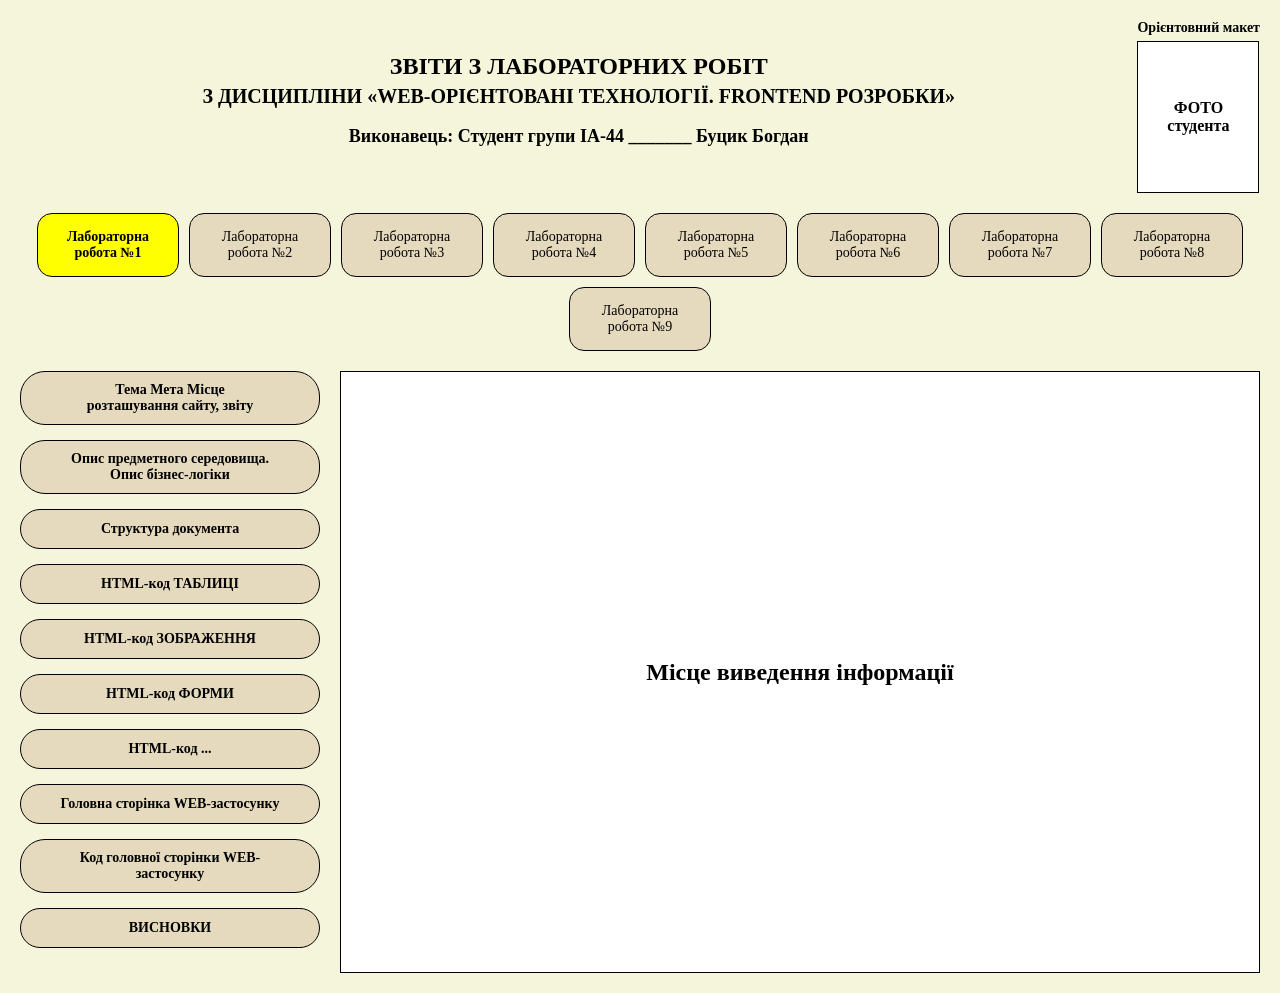
==== index.html @ e1a3a147 "Додано шаблон та стилі" ====
<!DOCTYPE html>
<html lang="uk">
<head>
    <meta charset="UTF-8">
    <meta name="viewport" content="width=device-width, initial-scale=1.0">
    <title>Звіти з лабораторних робіт</title>
    <link rel="stylesheet" href="style.css">
</head>
<body>
    <header>
        <div class="header-text">
            <h1>ЗВІТИ З ЛАБОРАТОРНИХ РОБІТ</h1>
            <h2>З ДИСЦИПЛІНИ «WEB-ОРІЄНТОВАНІ ТЕХНОЛОГІЇ. FRONTEND РОЗРОБКИ»</h2>
            <p>Виконавець: Студент групи ІА-44 _______ Буцик Богдан</p>
        </div>
        <div>
            <div class="mockup-label">Орієнтовний макет</div>
            <div class="student-photo">ФОТО<br>студента</div>
        </div>
    </header>

    <nav class="top-nav">
        <a href="#" class="active">Лабораторна<br>робота №1</a>
        <a href="#">Лабораторна<br>робота №2</a>
        <a href="#">Лабораторна<br>робота №3</a>
        <a href="#">Лабораторна<br>робота №4</a>
        <a href="#">Лабораторна<br>робота №5</a>
        <a href="#">Лабораторна<br>робота №6</a>
        <a href="#">Лабораторна<br>робота №7</a>
        <a href="#">Лабораторна<br>робота №8</a>
        <a href="#">Лабораторна<br>робота №9</a>
    </nav>

    <div class="main-layout">
        <aside class="left-nav">
            <a href="#">Тема Мета Місце<br>розташування сайту, звіту</a>
            <a href="#">Опис предметного середовища.<br>Опис бізнес-логіки</a>
            <a href="#">Структура документа</a>
            <a href="#" class="sub-item">HTML-код ТАБЛИЦІ</a>
            <a href="#" class="sub-item">HTML-код ЗОБРАЖЕННЯ</a>
            <a href="#" class="sub-item">HTML-код ФОРМИ</a>
            <a href="#" class="sub-item">HTML-код ...</a>
            <a href="#">Головна сторінка WEB-застосунку</a>
            <a href="#">Код головної сторінки WEB-<br>застосунку</a>
            <a href="#">ВИСНОВКИ</a>
        </aside>

        <main class="content" id="main-content">
            Місце виведення інформації
        </main>
    </div>
</body>
</html>
---- style.css ----
body {
    font-family: "Times New Roman", Times, serif;
    margin: 0;
    padding: 20px;
    box-sizing: border-box;
    background-color: #f5f5dc;
}

header {
    display: flex;
    justify-content: space-between;
    align-items: center;
    text-align: center;
    margin-bottom: 20px;
}

.header-text {
    flex-grow: 1;
}

.header-text h1 {
    font-size: 24px;
    margin: 5px 0;
}

.header-text h2 {
    font-size: 20px;
    margin: 5px 0;
}

.header-text p {
    font-weight: bold;
    font-size: 18px;
}

.mockup-label {
    text-align: center;
    font-size: 14px;
    font-weight: bold;
    margin-bottom: 5px;
}

.student-photo {
    width: 120px;
    height: 150px;
    border: 1px solid black;
    display: flex;
    align-items: center;
    justify-content: center;
    font-weight: bold;
    text-align: center;
    background-color: #ffffff;
}

.top-nav {
    display: flex;
    flex-wrap: wrap;
    gap: 10px;
    justify-content: center;
    margin-bottom: 20px;
}

.top-nav a {
    text-decoration: none;
    color: black;
    border: 1px solid black;
    border-radius: 15px;
    padding: 15px 20px;
    text-align: center;
    font-size: 14px;
    min-width: 100px;
    background-color: #e6dabe;
}

.top-nav a.active {
    background-color: yellow;
    font-weight: bold;
}

.main-layout {
    display: flex;
    gap: 20px;
}

.left-nav {
    display: flex;
    flex-direction: column;
    gap: 15px;
    width: 300px;
    align-items: center;
}

.left-nav a {
    text-decoration: none;
    color: black;
    border: 1px solid black;
    border-radius: 25px;
    padding: 10px 15px;
    text-align: center;
    font-size: 14px;
    font-weight: bold;
    display: flex;
    align-items: center;
    justify-content: center;
    min-height: 40px;
    width: 100%;
    box-sizing: border-box;
    background-color: #e6dabe;
}

.content {
    flex-grow: 1;
    border: 1px solid black;
    min-height: 600px;
    display: flex;
    align-items: center;
    justify-content: center;
    font-size: 24px;
    font-weight: bold;
    background-color: #ffffff;
}
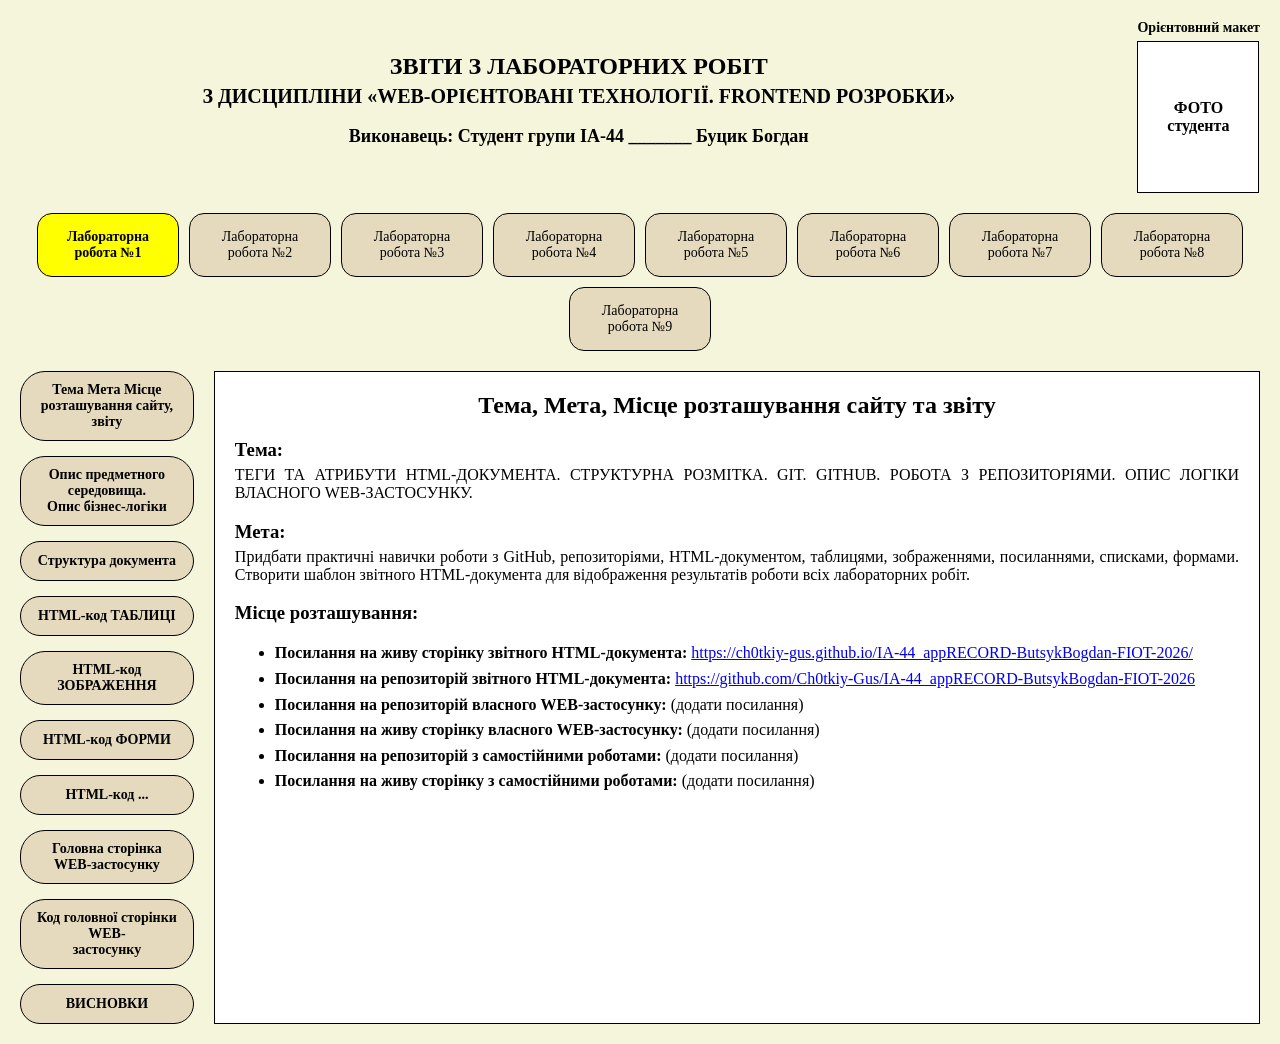
==== commit f7ce94b0: "Додано посилання на живу сторінку" ====
--- a/index.html
+++ b/index.html
@@ -46,7 +46,26 @@
         </aside>
 
         <main class="content" id="main-content">
-            Місце виведення інформації
+            <div class="report-section">
+                <h2>Тема, Мета, Місце розташування сайту та звіту</h2>
+                
+                <h3>Тема:</h3>
+                <p>ТЕГИ ТА АТРИБУТИ HTML-ДОКУМЕНТА. СТРУКТУРНА РОЗМІТКА. GIT. GITHUB. РОБОТА З РЕПОЗИТОРІЯМИ. ОПИС ЛОГІКИ ВЛАСНОГО WEB-ЗАСТОСУНКУ.</p>
+                
+                <h3>Мета:</h3>
+                <p>Придбати практичні навички роботи з GitHub, репозиторіями, HTML-документом, таблицями, зображеннями, посиланнями, списками, формами. Створити шаблон звітного HTML-документа для відображення результатів роботи всіх лабораторних робіт.</p>
+                
+                <h3>Місце розташування:</h3>
+                <ul>
+                    <li><b>Посилання на живу сторінку звітного HTML-документа:</b> <a href="https://ch0tkiy-gus.github.io/IA-44_appRECORD-ButsykBogdan-FIOT-2026/" target="_blank">https://ch0tkiy-gus.github.io/IA-44_appRECORD-ButsykBogdan-FIOT-2026/</a></li>
+                    <li><b>Посилання на репозиторій звітного HTML-документа:</b> <a href="https://github.com/Ch0tkiy-Gus/IA-44_appRECORD-ButsykBogdan-FIOT-2026" target="_blank">https://github.com/Ch0tkiy-Gus/IA-44_appRECORD-ButsykBogdan-FIOT-2026</a></li>
+                    
+                    <li><b>Посилання на репозиторій власного WEB-застосунку:</b> (додати посилання)</li>
+                    <li><b>Посилання на живу сторінку власного WEB-застосунку:</b> (додати посилання)</li>
+                    <li><b>Посилання на репозиторій з самостійними роботами:</b> (додати посилання)</li>
+                    <li><b>Посилання на живу сторінку з самостійними роботами:</b> (додати посилання)</li>
+                </ul>
+            </div>
         </main>
     </div>
 </body>
--- a/style.css
+++ b/style.css
@@ -112,10 +112,24 @@
     flex-grow: 1;
     border: 1px solid black;
     min-height: 600px;
-    display: flex;
-    align-items: center;
-    justify-content: center;
-    font-size: 24px;
-    font-weight: bold;
     background-color: #ffffff;
+    padding: 20px; 
+}
+
+.report-section h2 {
+    text-align: center;
+    margin-top: 0;
+}
+
+.report-section h3 {
+    margin-bottom: 5px;
+}
+
+.report-section p {
+    margin-top: 5px;
+    text-align: justify;
+}
+
+.report-section ul {
+    line-height: 1.6;
 }
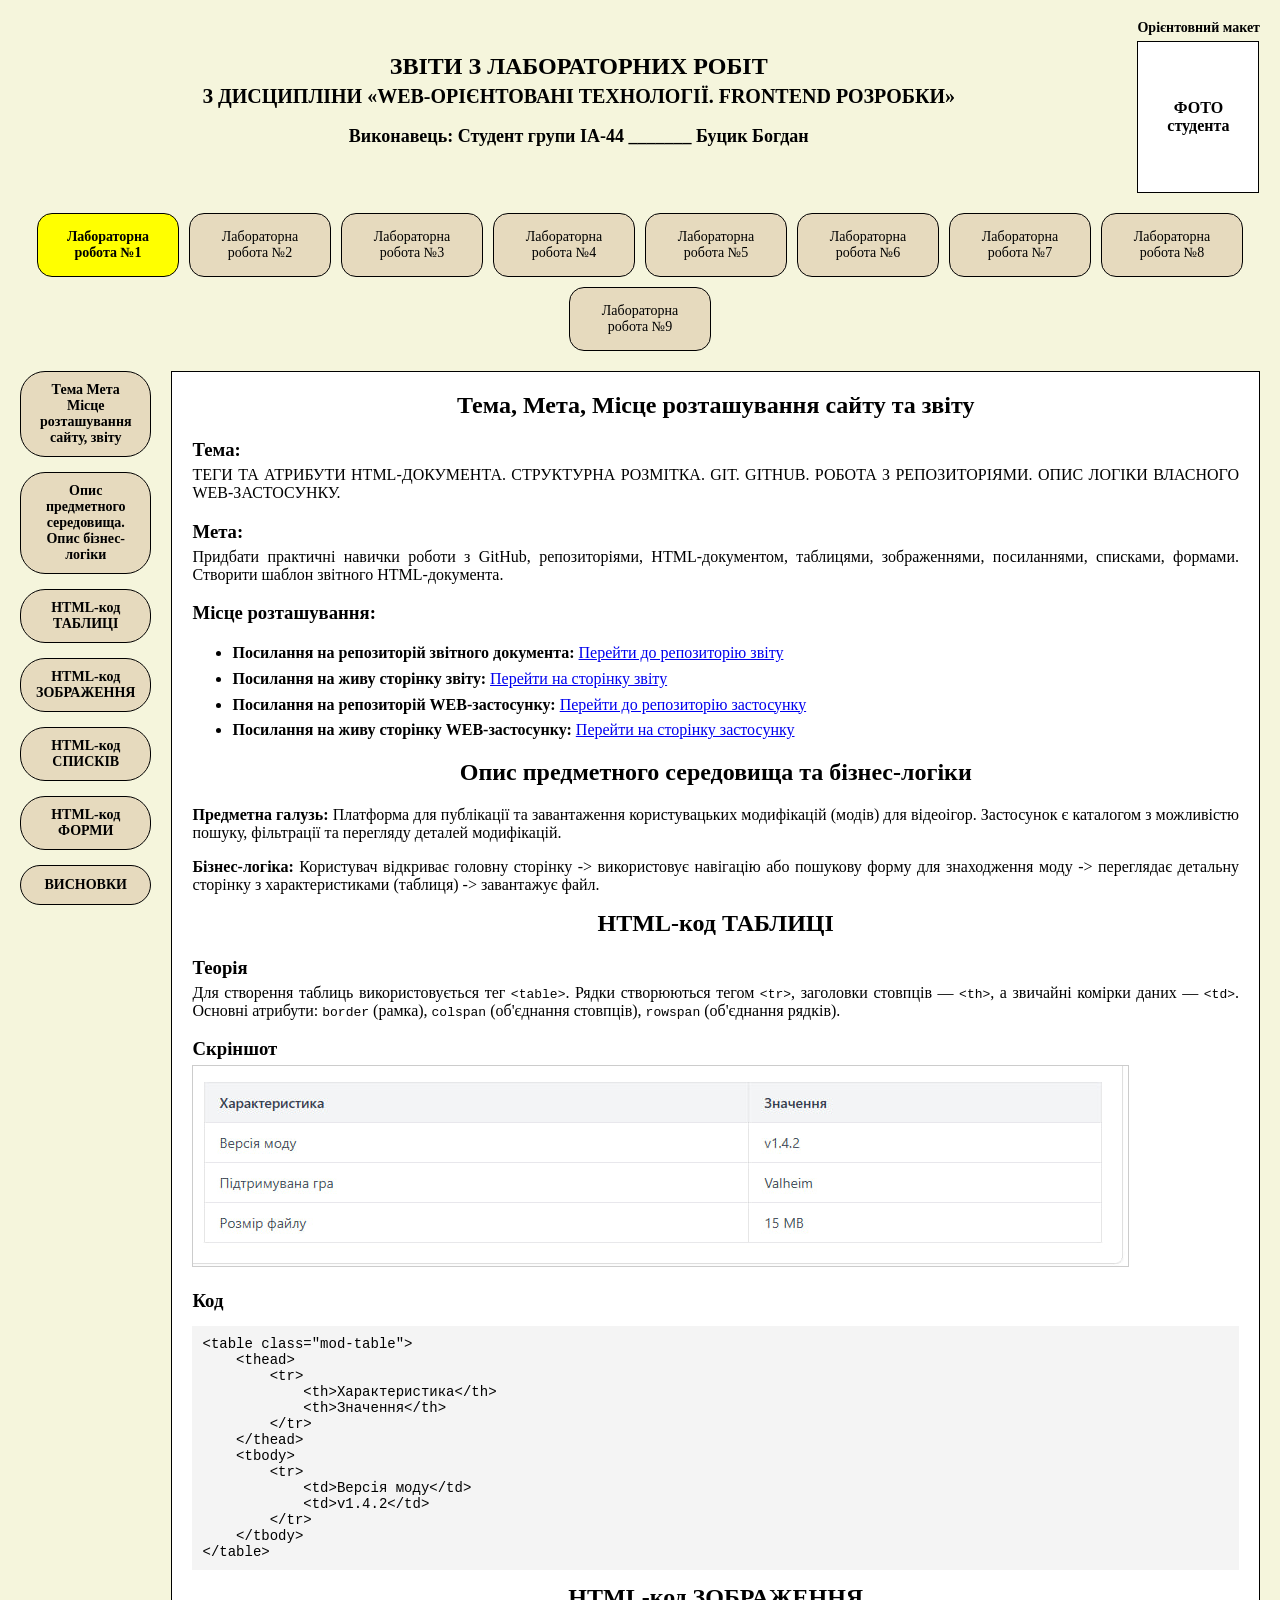
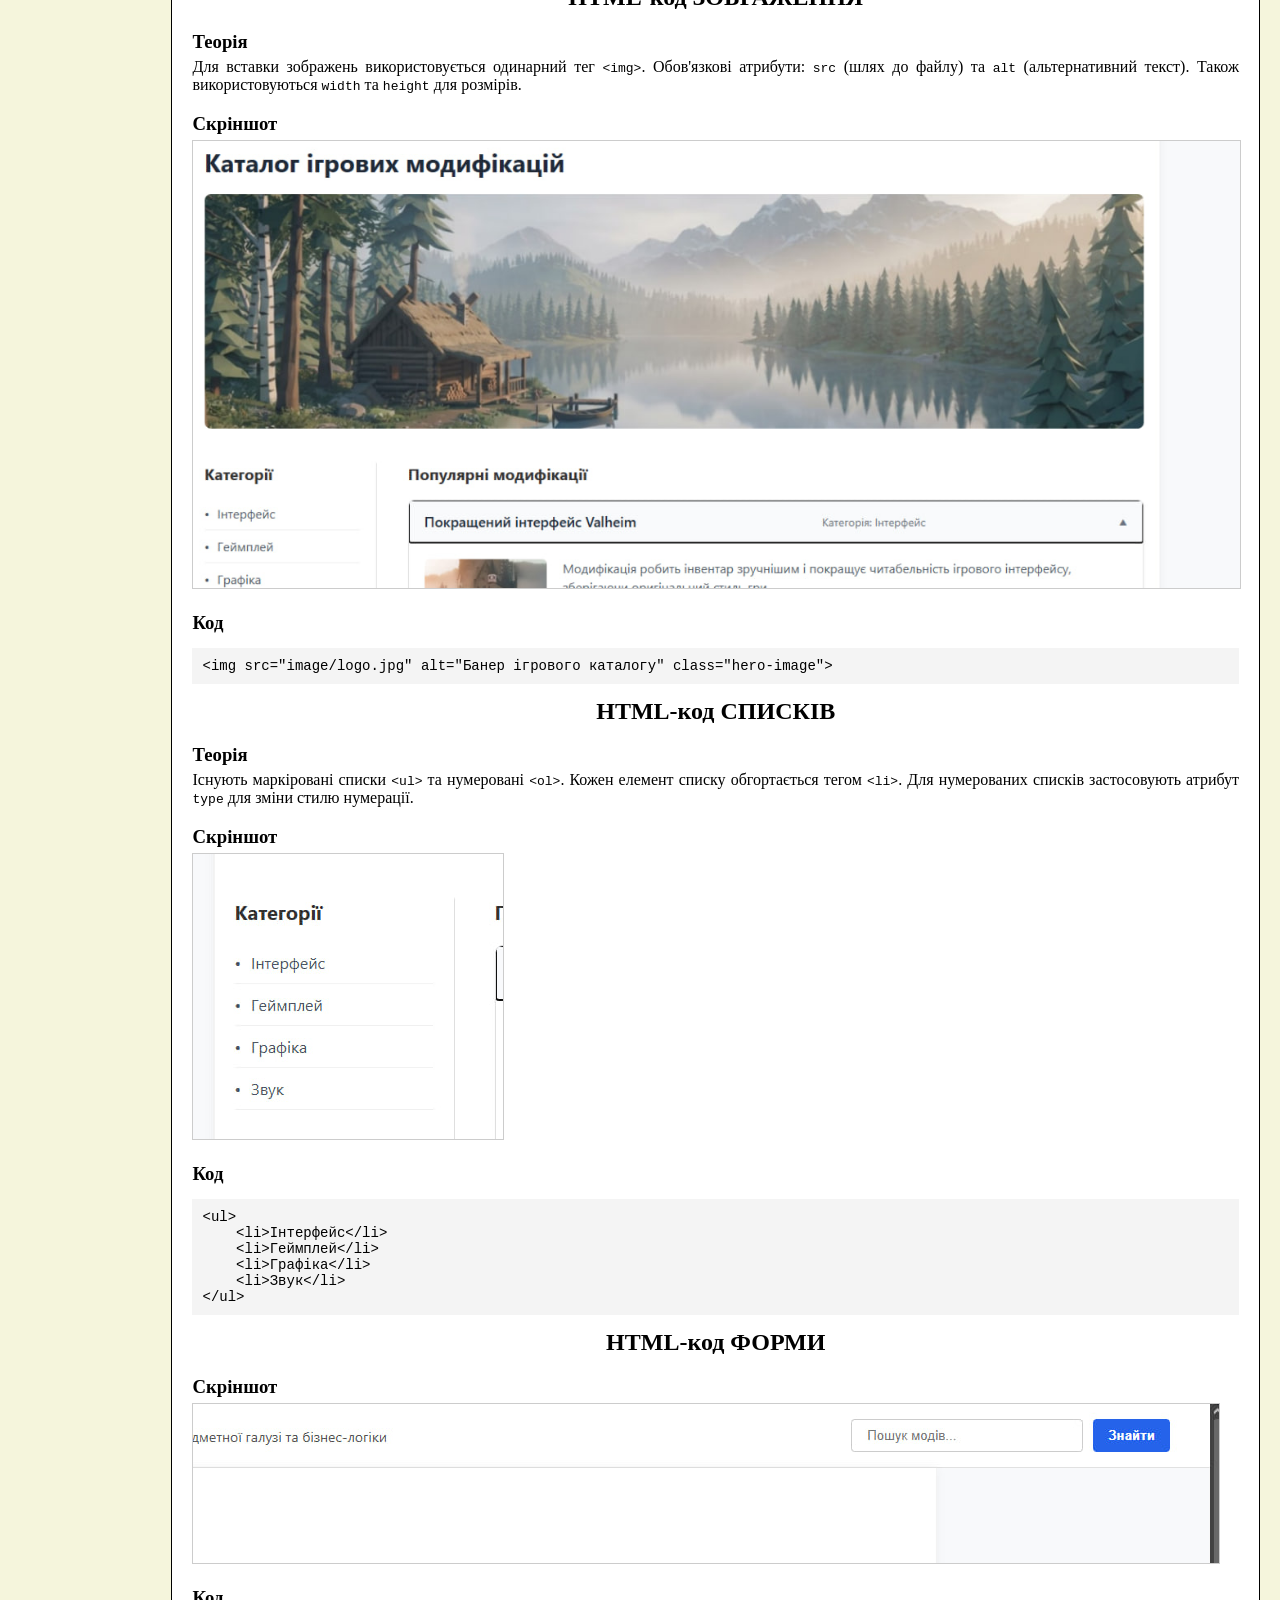
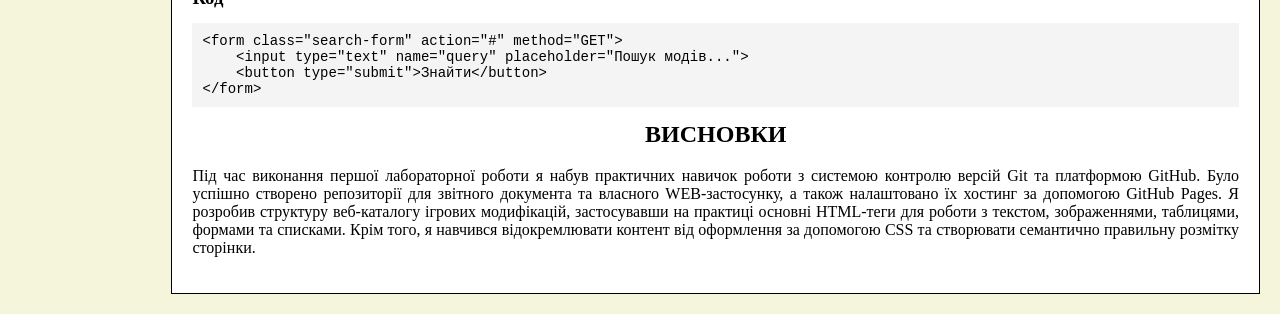
==== commit 2e4ec7ae: "Додано скріншоти до звіту" ====
--- a/index.html
+++ b/index.html
@@ -33,39 +33,110 @@
 
     <div class="main-layout">
         <aside class="left-nav">
-            <a href="#">Тема Мета Місце<br>розташування сайту, звіту</a>
-            <a href="#">Опис предметного середовища.<br>Опис бізнес-логіки</a>
-            <a href="#">Структура документа</a>
-            <a href="#" class="sub-item">HTML-код ТАБЛИЦІ</a>
-            <a href="#" class="sub-item">HTML-код ЗОБРАЖЕННЯ</a>
-            <a href="#" class="sub-item">HTML-код ФОРМИ</a>
-            <a href="#" class="sub-item">HTML-код ...</a>
-            <a href="#">Головна сторінка WEB-застосунку</a>
-            <a href="#">Код головної сторінки WEB-<br>застосунку</a>
-            <a href="#">ВИСНОВКИ</a>
+            <a href="#section-info">Тема Мета Місце<br>розташування сайту, звіту</a>
+            <a href="#section-logic">Опис предметного середовища.<br>Опис бізнес-логіки</a>
+            <a href="#section-table" class="sub-item">HTML-код ТАБЛИЦІ</a>
+            <a href="#section-image" class="sub-item">HTML-код ЗОБРАЖЕННЯ</a>
+            <a href="#section-list" class="sub-item">HTML-код СПИСКІВ</a>
+            <a href="#section-form" class="sub-item">HTML-код ФОРМИ</a>
+            <a href="#section-conclusion">ВИСНОВКИ</a>
         </aside>
 
         <main class="content" id="main-content">
-            <div class="report-section">
+            
+            <div id="section-info" class="report-section">
                 <h2>Тема, Мета, Місце розташування сайту та звіту</h2>
-                
                 <h3>Тема:</h3>
                 <p>ТЕГИ ТА АТРИБУТИ HTML-ДОКУМЕНТА. СТРУКТУРНА РОЗМІТКА. GIT. GITHUB. РОБОТА З РЕПОЗИТОРІЯМИ. ОПИС ЛОГІКИ ВЛАСНОГО WEB-ЗАСТОСУНКУ.</p>
-                
                 <h3>Мета:</h3>
-                <p>Придбати практичні навички роботи з GitHub, репозиторіями, HTML-документом, таблицями, зображеннями, посиланнями, списками, формами. Створити шаблон звітного HTML-документа для відображення результатів роботи всіх лабораторних робіт.</p>
-                
+                <p>Придбати практичні навички роботи з GitHub, репозиторіями, HTML-документом, таблицями, зображеннями, посиланнями, списками, формами. Створити шаблон звітного HTML-документа.</p>
                 <h3>Місце розташування:</h3>
                 <ul>
-                    <li><b>Посилання на живу сторінку звітного HTML-документа:</b> <a href="https://ch0tkiy-gus.github.io/IA-44_appRECORD-ButsykBogdan-FIOT-2026/" target="_blank">https://ch0tkiy-gus.github.io/IA-44_appRECORD-ButsykBogdan-FIOT-2026/</a></li>
-                    <li><b>Посилання на репозиторій звітного HTML-документа:</b> <a href="https://github.com/Ch0tkiy-Gus/IA-44_appRECORD-ButsykBogdan-FIOT-2026" target="_blank">https://github.com/Ch0tkiy-Gus/IA-44_appRECORD-ButsykBogdan-FIOT-2026</a></li>
-                    
-                    <li><b>Посилання на репозиторій власного WEB-застосунку:</b> (додати посилання)</li>
-                    <li><b>Посилання на живу сторінку власного WEB-застосунку:</b> (додати посилання)</li>
-                    <li><b>Посилання на репозиторій з самостійними роботами:</b> (додати посилання)</li>
-                    <li><b>Посилання на живу сторінку з самостійними роботами:</b> (додати посилання)</li>
+                    <li><b>Посилання на репозиторій звітного документа:</b> <a href="https://github.com/Ch0tkiy-Gus/IA-44_appRECORD-ButsykBogdan-FIOT-2026" target="_blank">Перейти до репозиторію звіту</a></li>
+                    <li><b>Посилання на живу сторінку звіту:</b> <a href="https://ch0tkiy-gus.github.io/IA-44_appRECORD-ButsykBogdan-FIOT-2026/" target="_blank">Перейти на сторінку звіту</a></li>
+                    <li><b>Посилання на репозиторій WEB-застосунку:</b> <a href="https://github.com/Ch0tkiy-Gus/IA-44_appWEB-ButsykBogdan-FIOT-2026" target="_blank">Перейти до репозиторію застосунку</a></li>
+                    <li><b>Посилання на живу сторінку WEB-застосунку:</b> <a href="https://ch0tkiy-gus.github.io/IA-44_appWEB-ButsykBogdan-FIOT-2026/" target="_blank">Перейти на сторінку застосунку</a></li>
                 </ul>
             </div>
+
+            <div id="section-logic" class="report-section">
+                <h2>Опис предметного середовища та бізнес-логіки</h2>
+                <p><b>Предметна галузь:</b> Платформа для публікації та завантаження користувацьких модифікацій (модів) для відеоігор. Застосунок є каталогом з можливістю пошуку, фільтрації та перегляду деталей модифікацій.</p>
+                <p><b>Бізнес-логіка:</b> Користувач відкриває головну сторінку -> використовує навігацію або пошукову форму для знаходження моду -> переглядає детальну сторінку з характеристиками (таблиця) -> завантажує файл.</p>
+            </div>
+
+            <div id="section-table" class="report-section">
+                <h2>HTML-код ТАБЛИЦІ</h2>
+                <h3>Теорія</h3>
+                <p>Для створення таблиць використовується тег <code>&lt;table&gt;</code>. Рядки створюються тегом <code>&lt;tr&gt;</code>, заголовки стовпців — <code>&lt;th&gt;</code>, а звичайні комірки даних — <code>&lt;td&gt;</code>. Основні атрибути: <code>border</code> (рамка), <code>colspan</code> (об'єднання стовпців), <code>rowspan</code> (об'єднання рядків).</p>
+                <h3>Скріншот</h3>
+                <img src="image/screen-table.jpg" alt="Скріншот таблиці" style="max-width: 100%; border: 1px solid #ccc;">
+                <h3>Код</h3>
+<pre style="background: #f4f4f4; padding: 10px; font-size: 14px; overflow-x: auto;">
+&lt;table class="mod-table"&gt;
+    &lt;thead&gt;
+        &lt;tr&gt;
+            &lt;th&gt;Характеристика&lt;/th&gt;
+            &lt;th&gt;Значення&lt;/th&gt;
+        &lt;/tr&gt;
+    &lt;/thead&gt;
+    &lt;tbody&gt;
+        &lt;tr&gt;
+            &lt;td&gt;Версія моду&lt;/td&gt;
+            &lt;td&gt;v1.4.2&lt;/td&gt;
+        &lt;/tr&gt;
+    &lt;/tbody&gt;
+&lt;/table&gt;
+</pre>
+            </div>
+
+            <div id="section-image" class="report-section">
+                <h2>HTML-код ЗОБРАЖЕННЯ</h2>
+                <h3>Теорія</h3>
+                <p>Для вставки зображень використовується одинарний тег <code>&lt;img&gt;</code>. Обов'язкові атрибути: <code>src</code> (шлях до файлу) та <code>alt</code> (альтернативний текст). Також використовуються <code>width</code> та <code>height</code> для розмірів.</p>
+                <h3>Скріншот</h3>
+                <img src="image/screen-img.jpg" alt="Скріншот зображення" style="max-width: 100%; border: 1px solid #ccc;">
+                <h3>Код</h3>
+<pre style="background: #f4f4f4; padding: 10px; font-size: 14px; overflow-x: auto;">
+&lt;img src="image/logo.jpg" alt="Банер ігрового каталогу" class="hero-image"&gt;
+</pre>
+            </div>
+
+            <div id="section-list" class="report-section">
+                <h2>HTML-код СПИСКІВ</h2>
+                <h3>Теорія</h3>
+                <p>Існують маркіровані списки <code>&lt;ul&gt;</code> та нумеровані <code>&lt;ol&gt;</code>. Кожен елемент списку обгортається тегом <code>&lt;li&gt;</code>. Для нумерованих списків застосовують атрибут <code>type</code> для зміни стилю нумерації.</p>
+                <h3>Скріншот</h3>
+                <img src="image/screen-list.jpg" alt="Скріншот списку" style="max-width: 100%; border: 1px solid #ccc;">
+                <h3>Код</h3>
+<pre style="background: #f4f4f4; padding: 10px; font-size: 14px; overflow-x: auto;">
+&lt;ul&gt;
+    &lt;li&gt;Інтерфейс&lt;/li&gt;
+    &lt;li&gt;Геймплей&lt;/li&gt;
+    &lt;li&gt;Графіка&lt;/li&gt;
+    &lt;li&gt;Звук&lt;/li&gt;
+&lt;/ul&gt;
+</pre>
+            </div>
+
+            <div id="section-form" class="report-section">
+                <h2>HTML-код ФОРМИ</h2>
+                <h3>Скріншот</h3>
+                <img src="image/screen-form.jpg" alt="Скріншот форми" style="max-width: 100%; border: 1px solid #ccc;">
+                <h3>Код</h3>
+<pre style="background: #f4f4f4; padding: 10px; font-size: 14px; overflow-x: auto;">
+&lt;form class="search-form" action="#" method="GET"&gt;
+    &lt;input type="text" name="query" placeholder="Пошук модів..."&gt;
+    &lt;button type="submit"&gt;Знайти&lt;/button&gt;
+&lt;/form&gt;
+</pre>
+            </div>
+
+            <div id="section-conclusion" class="report-section">
+                <h2>ВИСНОВКИ</h2>
+                <p>Під час виконання першої лабораторної роботи я набув практичних навичок роботи з системою контролю версій Git та платформою GitHub. Було успішно створено репозиторії для звітного документа та власного WEB-застосунку, а також налаштовано їх хостинг за допомогою GitHub Pages. Я розробив структуру веб-каталогу ігрових модифікацій, застосувавши на практиці основні HTML-теги для роботи з текстом, зображеннями, таблицями, формами та списками. Крім того, я навчився відокремлювати контент від оформлення за допомогою CSS та створювати семантично правильну розмітку сторінки.</p>
+            </div>
+
         </main>
     </div>
 </body>
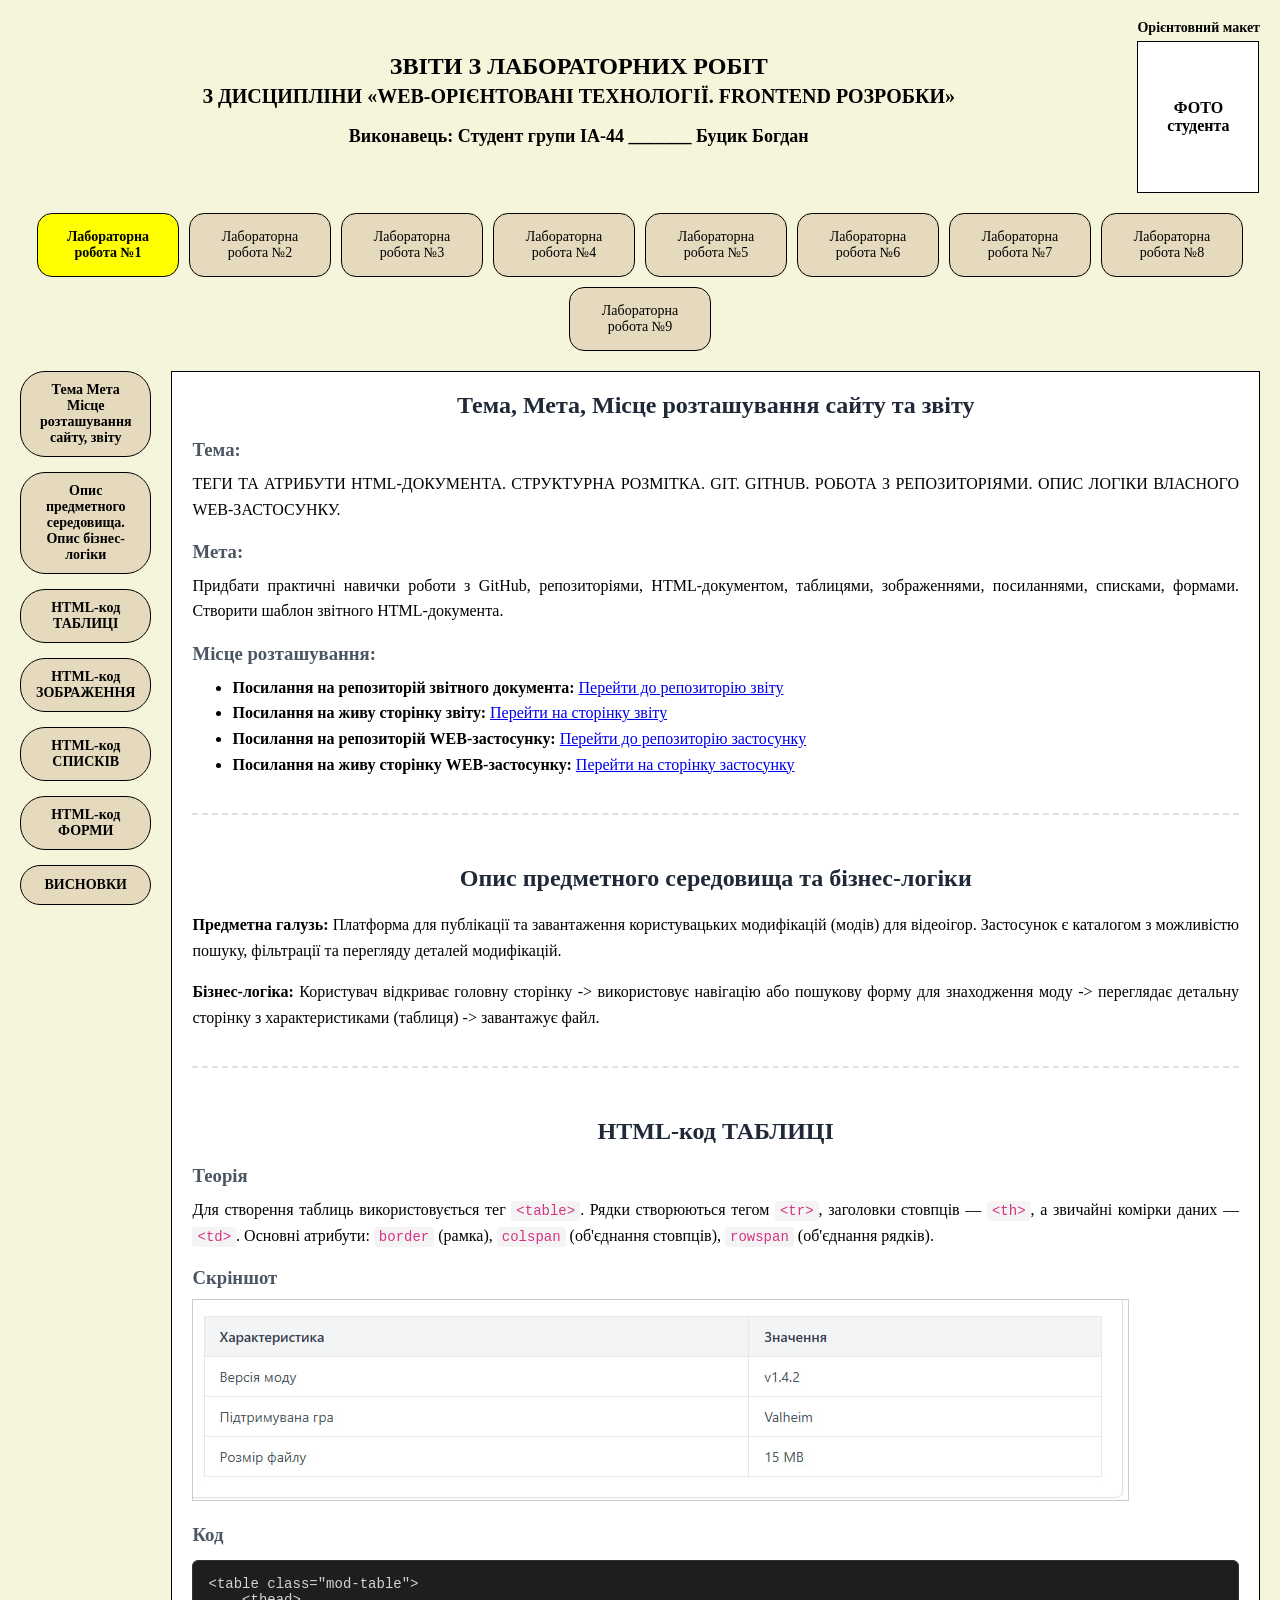
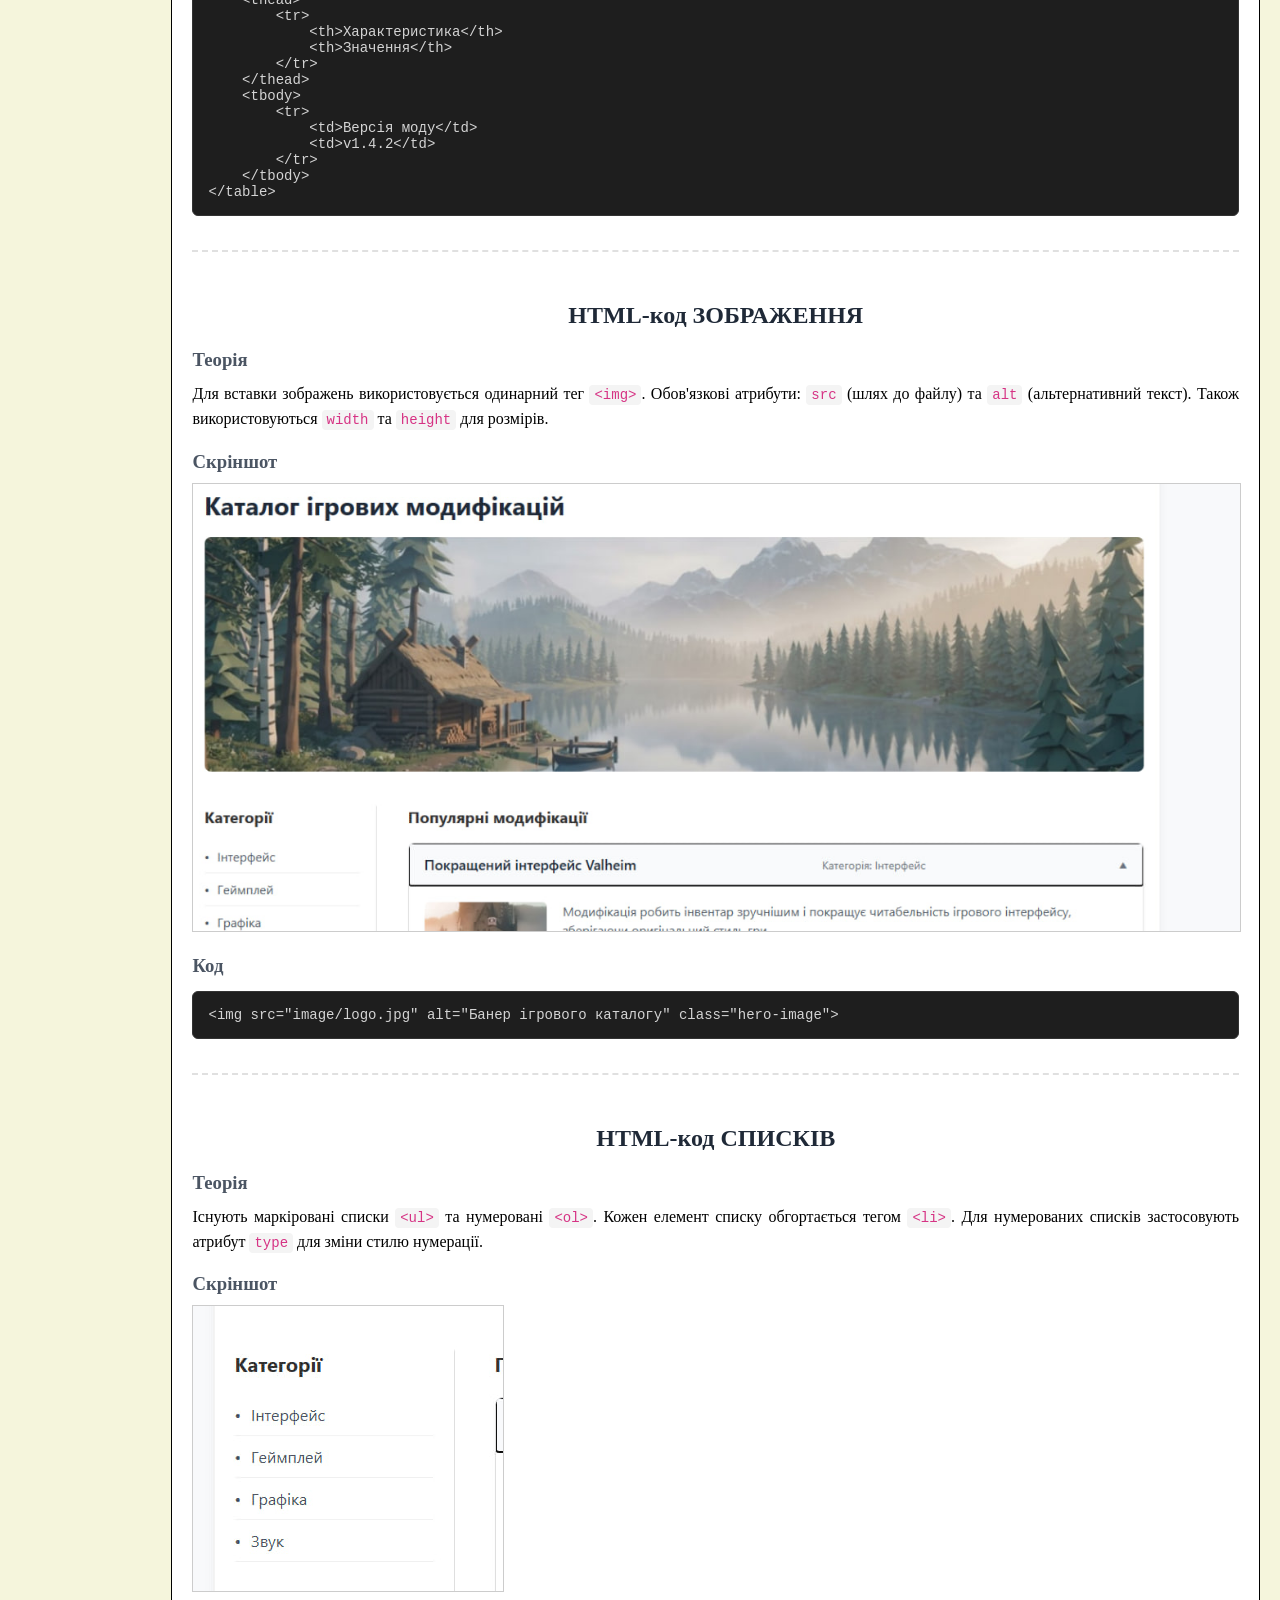
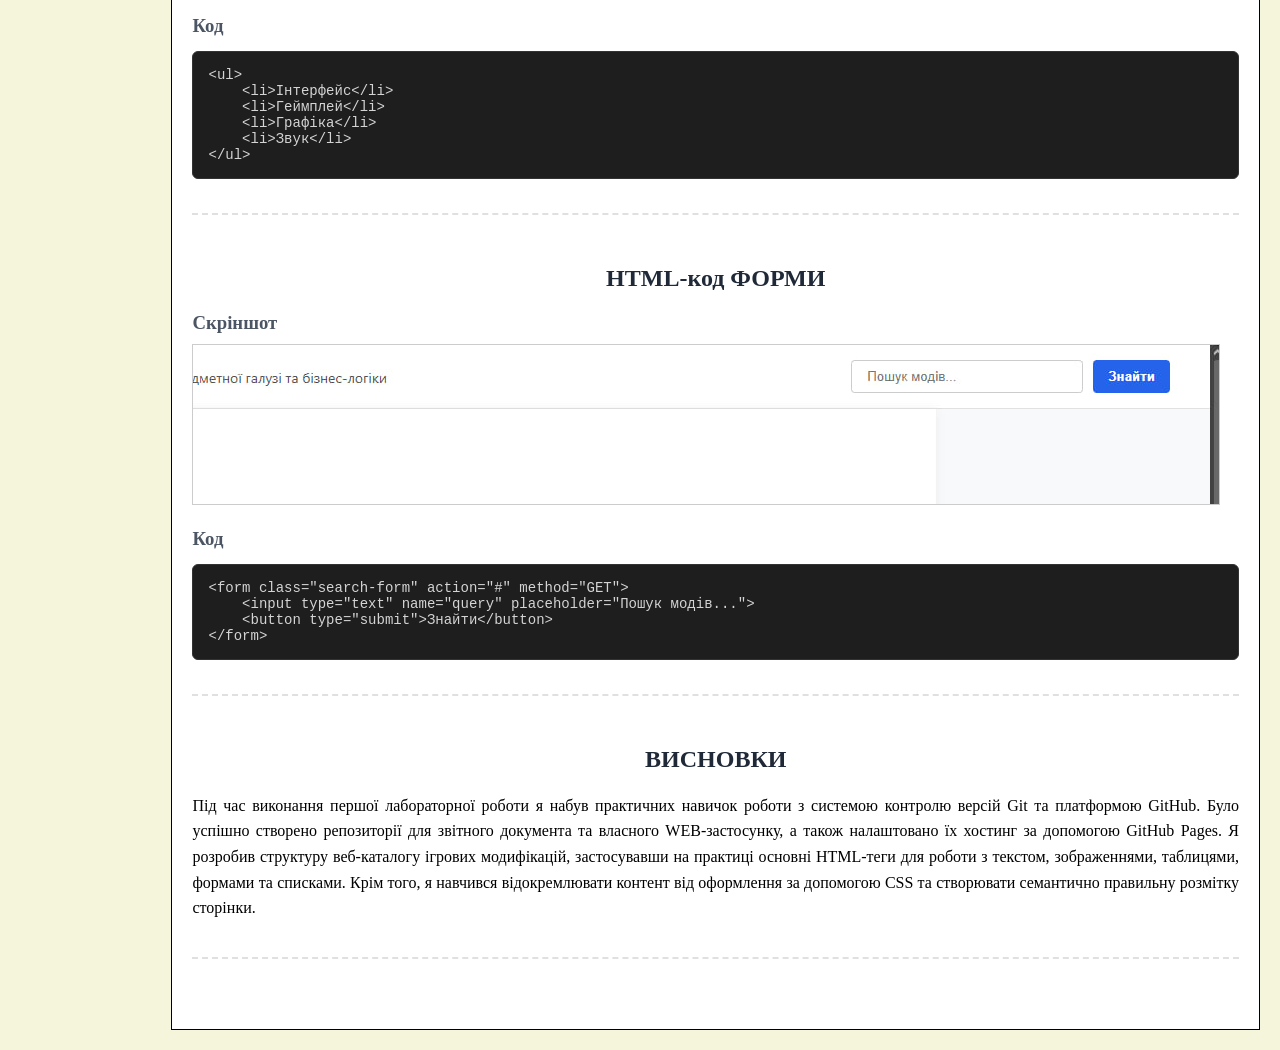
==== commit 352039ed: "fix code style and add html for lab2" ====
--- a/index.html
+++ b/index.html
@@ -20,8 +20,8 @@
     </header>
 
     <nav class="top-nav">
-        <a href="#" class="active">Лабораторна<br>робота №1</a>
-        <a href="#">Лабораторна<br>робота №2</a>
+        <a href="index.html" class="active">Лабораторна<br>робота №1</a>
+        <a href="lab2.html">Лабораторна<br>робота №2</a>
         <a href="#">Лабораторна<br>робота №3</a>
         <a href="#">Лабораторна<br>робота №4</a>
         <a href="#">Лабораторна<br>робота №5</a>
@@ -72,7 +72,7 @@
                 <h3>Скріншот</h3>
                 <img src="image/screen-table.jpg" alt="Скріншот таблиці" style="max-width: 100%; border: 1px solid #ccc;">
                 <h3>Код</h3>
-<pre style="background: #f4f4f4; padding: 10px; font-size: 14px; overflow-x: auto;">
+<pre>
 &lt;table class="mod-table"&gt;
     &lt;thead&gt;
         &lt;tr&gt;
@@ -97,7 +97,7 @@
                 <h3>Скріншот</h3>
                 <img src="image/screen-img.jpg" alt="Скріншот зображення" style="max-width: 100%; border: 1px solid #ccc;">
                 <h3>Код</h3>
-<pre style="background: #f4f4f4; padding: 10px; font-size: 14px; overflow-x: auto;">
+<pre>
 &lt;img src="image/logo.jpg" alt="Банер ігрового каталогу" class="hero-image"&gt;
 </pre>
             </div>
@@ -109,7 +109,7 @@
                 <h3>Скріншот</h3>
                 <img src="image/screen-list.jpg" alt="Скріншот списку" style="max-width: 100%; border: 1px solid #ccc;">
                 <h3>Код</h3>
-<pre style="background: #f4f4f4; padding: 10px; font-size: 14px; overflow-x: auto;">
+<pre>
 &lt;ul&gt;
     &lt;li&gt;Інтерфейс&lt;/li&gt;
     &lt;li&gt;Геймплей&lt;/li&gt;
@@ -124,7 +124,7 @@
                 <h3>Скріншот</h3>
                 <img src="image/screen-form.jpg" alt="Скріншот форми" style="max-width: 100%; border: 1px solid #ccc;">
                 <h3>Код</h3>
-<pre style="background: #f4f4f4; padding: 10px; font-size: 14px; overflow-x: auto;">
+<pre>
 &lt;form class="search-form" action="#" method="GET"&gt;
     &lt;input type="text" name="query" placeholder="Пошук модів..."&gt;
     &lt;button type="submit"&gt;Знайти&lt;/button&gt;
--- a/style.css
+++ b/style.css
@@ -116,20 +116,49 @@
     padding: 20px; 
 }
 
+.report-section {
+    margin-bottom: 50px;
+    padding-bottom: 20px;
+    border-bottom: 2px dashed #e0e0e0;
+    /* Це правило робить так, щоб якірні посилання (#) прокручували сторінку рівно до заголовка */
+    scroll-margin-top: 20px;
+}
+
 .report-section h2 {
     text-align: center;
     margin-top: 0;
+    color: #1f2937;
 }
 
 .report-section h3 {
-    margin-bottom: 5px;
+    margin-bottom: 10px;
+    color: #4b5563;
 }
 
-.report-section p {
+.report-section p, .report-section ol, .report-section ul {
     margin-top: 5px;
     text-align: justify;
+    line-height: 1.6;
+    font-size: 16px;
 }
 
-.report-section ul {
-    line-height: 1.6;
+/* Красиве оформлення блоків з кодом (щоб не писати стилі прямо в HTML) */
+pre {
+    background-color: #1e1e1e;
+    color: #d4d4d4;
+    padding: 15px;
+    font-size: 14px;
+    overflow-x: auto;
+    border-radius: 6px;
+    border: 1px solid #333;
+    font-family: Consolas, monospace;
+}
+
+code {
+    font-family: Consolas, monospace;
+    background-color: #f4f4f4;
+    color: #d63384;
+    padding: 2px 5px;
+    border-radius: 4px;
+    font-size: 14px;
 }
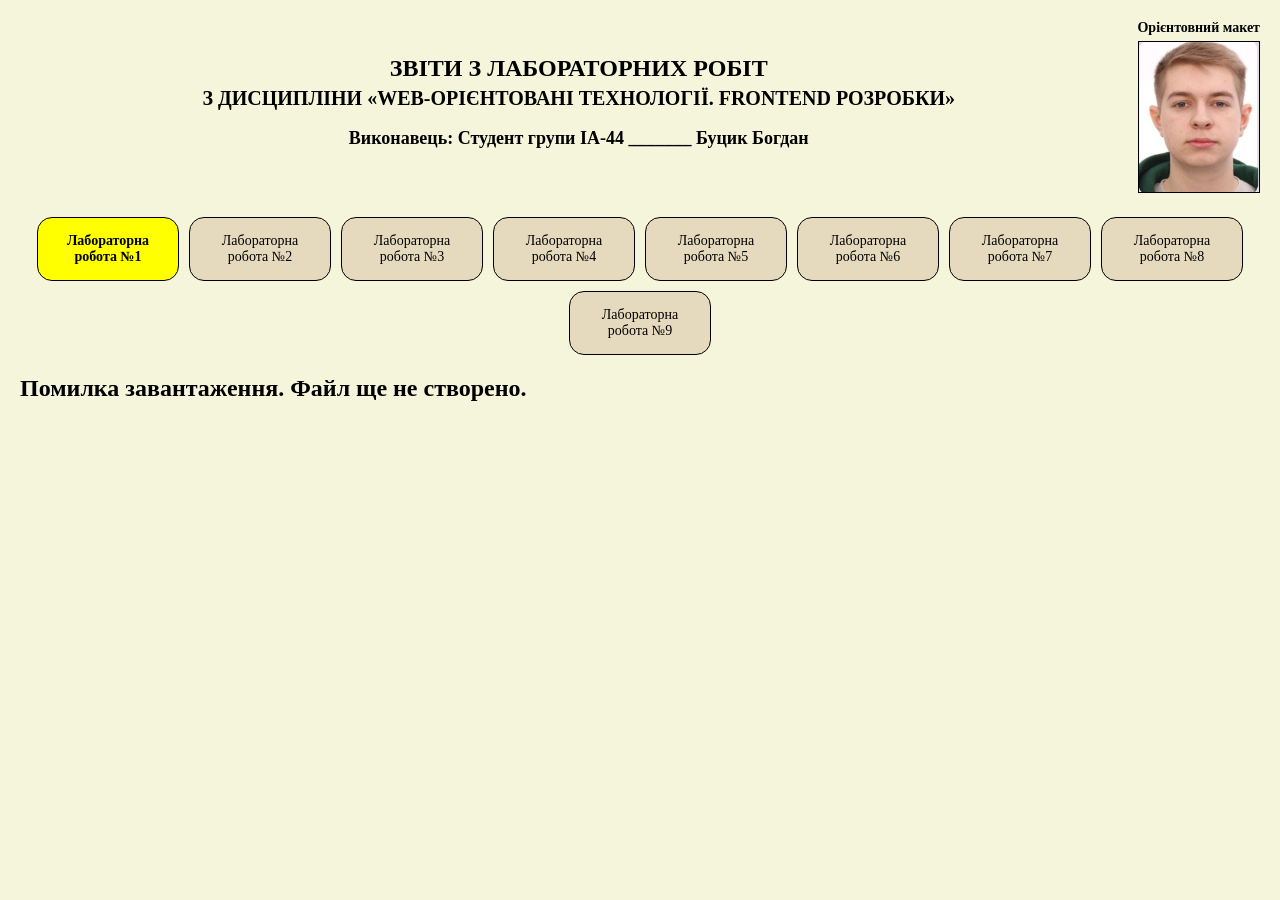
==== commit e7374c4e: "23" ====
--- a/index.html
+++ b/index.html
@@ -15,129 +15,24 @@
         </div>
         <div>
             <div class="mockup-label">Орієнтовний макет</div>
-            <div class="student-photo">ФОТО<br>студента</div>
+            <img src="image/foto.jpg" alt="Фото студента" class="student-photo">
         </div>
     </header>
 
     <nav class="top-nav">
-        <a href="index.html" class="active">Лабораторна<br>робота №1</a>
-        <a href="lab2.html">Лабораторна<br>робота №2</a>
-        <a href="#">Лабораторна<br>робота №3</a>
-        <a href="#">Лабораторна<br>робота №4</a>
-        <a href="#">Лабораторна<br>робота №5</a>
-        <a href="#">Лабораторна<br>робота №6</a>
-        <a href="#">Лабораторна<br>робота №7</a>
-        <a href="#">Лабораторна<br>робота №8</a>
-        <a href="#">Лабораторна<br>робота №9</a>
+        <a href="#" onclick="loadLab('lab1.html', this)" class="nav-btn active">Лабораторна<br>робота №1</a>
+        <a href="#" onclick="loadLab('lab2.html', this)" class="nav-btn">Лабораторна<br>робота №2</a>
+        <a href="#" class="nav-btn">Лабораторна<br>робота №3</a>
+        <a href="#" class="nav-btn">Лабораторна<br>робота №4</a>
+        <a href="#" class="nav-btn">Лабораторна<br>робота №5</a>
+        <a href="#" class="nav-btn">Лабораторна<br>робота №6</a>
+        <a href="#" class="nav-btn">Лабораторна<br>робота №7</a>
+        <a href="#" class="nav-btn">Лабораторна<br>робота №8</a>
+        <a href="#" class="nav-btn">Лабораторна<br>робота №9</a>
     </nav>
 
-    <div class="main-layout">
-        <aside class="left-nav">
-            <a href="#section-info">Тема Мета Місце<br>розташування сайту, звіту</a>
-            <a href="#section-logic">Опис предметного середовища.<br>Опис бізнес-логіки</a>
-            <a href="#section-table" class="sub-item">HTML-код ТАБЛИЦІ</a>
-            <a href="#section-image" class="sub-item">HTML-код ЗОБРАЖЕННЯ</a>
-            <a href="#section-list" class="sub-item">HTML-код СПИСКІВ</a>
-            <a href="#section-form" class="sub-item">HTML-код ФОРМИ</a>
-            <a href="#section-conclusion">ВИСНОВКИ</a>
-        </aside>
+    <div id="content-area"></div>
 
-        <main class="content" id="main-content">
-            
-            <div id="section-info" class="report-section">
-                <h2>Тема, Мета, Місце розташування сайту та звіту</h2>
-                <h3>Тема:</h3>
-                <p>ТЕГИ ТА АТРИБУТИ HTML-ДОКУМЕНТА. СТРУКТУРНА РОЗМІТКА. GIT. GITHUB. РОБОТА З РЕПОЗИТОРІЯМИ. ОПИС ЛОГІКИ ВЛАСНОГО WEB-ЗАСТОСУНКУ.</p>
-                <h3>Мета:</h3>
-                <p>Придбати практичні навички роботи з GitHub, репозиторіями, HTML-документом, таблицями, зображеннями, посиланнями, списками, формами. Створити шаблон звітного HTML-документа.</p>
-                <h3>Місце розташування:</h3>
-                <ul>
-                    <li><b>Посилання на репозиторій звітного документа:</b> <a href="https://github.com/Ch0tkiy-Gus/IA-44_appRECORD-ButsykBogdan-FIOT-2026" target="_blank">Перейти до репозиторію звіту</a></li>
-                    <li><b>Посилання на живу сторінку звіту:</b> <a href="https://ch0tkiy-gus.github.io/IA-44_appRECORD-ButsykBogdan-FIOT-2026/" target="_blank">Перейти на сторінку звіту</a></li>
-                    <li><b>Посилання на репозиторій WEB-застосунку:</b> <a href="https://github.com/Ch0tkiy-Gus/IA-44_appWEB-ButsykBogdan-FIOT-2026" target="_blank">Перейти до репозиторію застосунку</a></li>
-                    <li><b>Посилання на живу сторінку WEB-застосунку:</b> <a href="https://ch0tkiy-gus.github.io/IA-44_appWEB-ButsykBogdan-FIOT-2026/" target="_blank">Перейти на сторінку застосунку</a></li>
-                </ul>
-            </div>
-
-            <div id="section-logic" class="report-section">
-                <h2>Опис предметного середовища та бізнес-логіки</h2>
-                <p><b>Предметна галузь:</b> Платформа для публікації та завантаження користувацьких модифікацій (модів) для відеоігор. Застосунок є каталогом з можливістю пошуку, фільтрації та перегляду деталей модифікацій.</p>
-                <p><b>Бізнес-логіка:</b> Користувач відкриває головну сторінку -> використовує навігацію або пошукову форму для знаходження моду -> переглядає детальну сторінку з характеристиками (таблиця) -> завантажує файл.</p>
-            </div>
-
-            <div id="section-table" class="report-section">
-                <h2>HTML-код ТАБЛИЦІ</h2>
-                <h3>Теорія</h3>
-                <p>Для створення таблиць використовується тег <code>&lt;table&gt;</code>. Рядки створюються тегом <code>&lt;tr&gt;</code>, заголовки стовпців — <code>&lt;th&gt;</code>, а звичайні комірки даних — <code>&lt;td&gt;</code>. Основні атрибути: <code>border</code> (рамка), <code>colspan</code> (об'єднання стовпців), <code>rowspan</code> (об'єднання рядків).</p>
-                <h3>Скріншот</h3>
-                <img src="image/screen-table.jpg" alt="Скріншот таблиці" style="max-width: 100%; border: 1px solid #ccc;">
-                <h3>Код</h3>
-<pre>
-&lt;table class="mod-table"&gt;
-    &lt;thead&gt;
-        &lt;tr&gt;
-            &lt;th&gt;Характеристика&lt;/th&gt;
-            &lt;th&gt;Значення&lt;/th&gt;
-        &lt;/tr&gt;
-    &lt;/thead&gt;
-    &lt;tbody&gt;
-        &lt;tr&gt;
-            &lt;td&gt;Версія моду&lt;/td&gt;
-            &lt;td&gt;v1.4.2&lt;/td&gt;
-        &lt;/tr&gt;
-    &lt;/tbody&gt;
-&lt;/table&gt;
-</pre>
-            </div>
-
-            <div id="section-image" class="report-section">
-                <h2>HTML-код ЗОБРАЖЕННЯ</h2>
-                <h3>Теорія</h3>
-                <p>Для вставки зображень використовується одинарний тег <code>&lt;img&gt;</code>. Обов'язкові атрибути: <code>src</code> (шлях до файлу) та <code>alt</code> (альтернативний текст). Також використовуються <code>width</code> та <code>height</code> для розмірів.</p>
-                <h3>Скріншот</h3>
-                <img src="image/screen-img.jpg" alt="Скріншот зображення" style="max-width: 100%; border: 1px solid #ccc;">
-                <h3>Код</h3>
-<pre>
-&lt;img src="image/logo.jpg" alt="Банер ігрового каталогу" class="hero-image"&gt;
-</pre>
-            </div>
-
-            <div id="section-list" class="report-section">
-                <h2>HTML-код СПИСКІВ</h2>
-                <h3>Теорія</h3>
-                <p>Існують маркіровані списки <code>&lt;ul&gt;</code> та нумеровані <code>&lt;ol&gt;</code>. Кожен елемент списку обгортається тегом <code>&lt;li&gt;</code>. Для нумерованих списків застосовують атрибут <code>type</code> для зміни стилю нумерації.</p>
-                <h3>Скріншот</h3>
-                <img src="image/screen-list.jpg" alt="Скріншот списку" style="max-width: 100%; border: 1px solid #ccc;">
-                <h3>Код</h3>
-<pre>
-&lt;ul&gt;
-    &lt;li&gt;Інтерфейс&lt;/li&gt;
-    &lt;li&gt;Геймплей&lt;/li&gt;
-    &lt;li&gt;Графіка&lt;/li&gt;
-    &lt;li&gt;Звук&lt;/li&gt;
-&lt;/ul&gt;
-</pre>
-            </div>
-
-            <div id="section-form" class="report-section">
-                <h2>HTML-код ФОРМИ</h2>
-                <h3>Скріншот</h3>
-                <img src="image/screen-form.jpg" alt="Скріншот форми" style="max-width: 100%; border: 1px solid #ccc;">
-                <h3>Код</h3>
-<pre>
-&lt;form class="search-form" action="#" method="GET"&gt;
-    &lt;input type="text" name="query" placeholder="Пошук модів..."&gt;
-    &lt;button type="submit"&gt;Знайти&lt;/button&gt;
-&lt;/form&gt;
-</pre>
-            </div>
-
-            <div id="section-conclusion" class="report-section">
-                <h2>ВИСНОВКИ</h2>
-                <p>Під час виконання першої лабораторної роботи я набув практичних навичок роботи з системою контролю версій Git та платформою GitHub. Було успішно створено репозиторії для звітного документа та власного WEB-застосунку, а також налаштовано їх хостинг за допомогою GitHub Pages. Я розробив структуру веб-каталогу ігрових модифікацій, застосувавши на практиці основні HTML-теги для роботи з текстом, зображеннями, таблицями, формами та списками. Крім того, я навчився відокремлювати контент від оформлення за допомогою CSS та створювати семантично правильну розмітку сторінки.</p>
-            </div>
-
-        </main>
-    </div>
+    <script src="script.js"></script>
 </body>
 </html>
--- a/style.css
+++ b/style.css
@@ -44,13 +44,10 @@
     width: 120px;
     height: 150px;
     border: 1px solid black;
-    display: flex;
-    align-items: center;
-    justify-content: center;
-    font-weight: bold;
-    text-align: center;
+    object-fit: cover; 
     background-color: #ffffff;
 }
+
 
 .top-nav {
     display: flex;
@@ -88,6 +85,9 @@
     gap: 15px;
     width: 300px;
     align-items: center;
+    position: sticky;
+    top: 20px; 
+    height: fit-content;
 }
 
 .left-nav a {
@@ -120,7 +120,6 @@
     margin-bottom: 50px;
     padding-bottom: 20px;
     border-bottom: 2px dashed #e0e0e0;
-    /* Це правило робить так, щоб якірні посилання (#) прокручували сторінку рівно до заголовка */
     scroll-margin-top: 20px;
 }
 
@@ -142,7 +141,6 @@
     font-size: 16px;
 }
 
-/* Красиве оформлення блоків з кодом (щоб не писати стилі прямо в HTML) */
 pre {
     background-color: #1e1e1e;
     color: #d4d4d4;
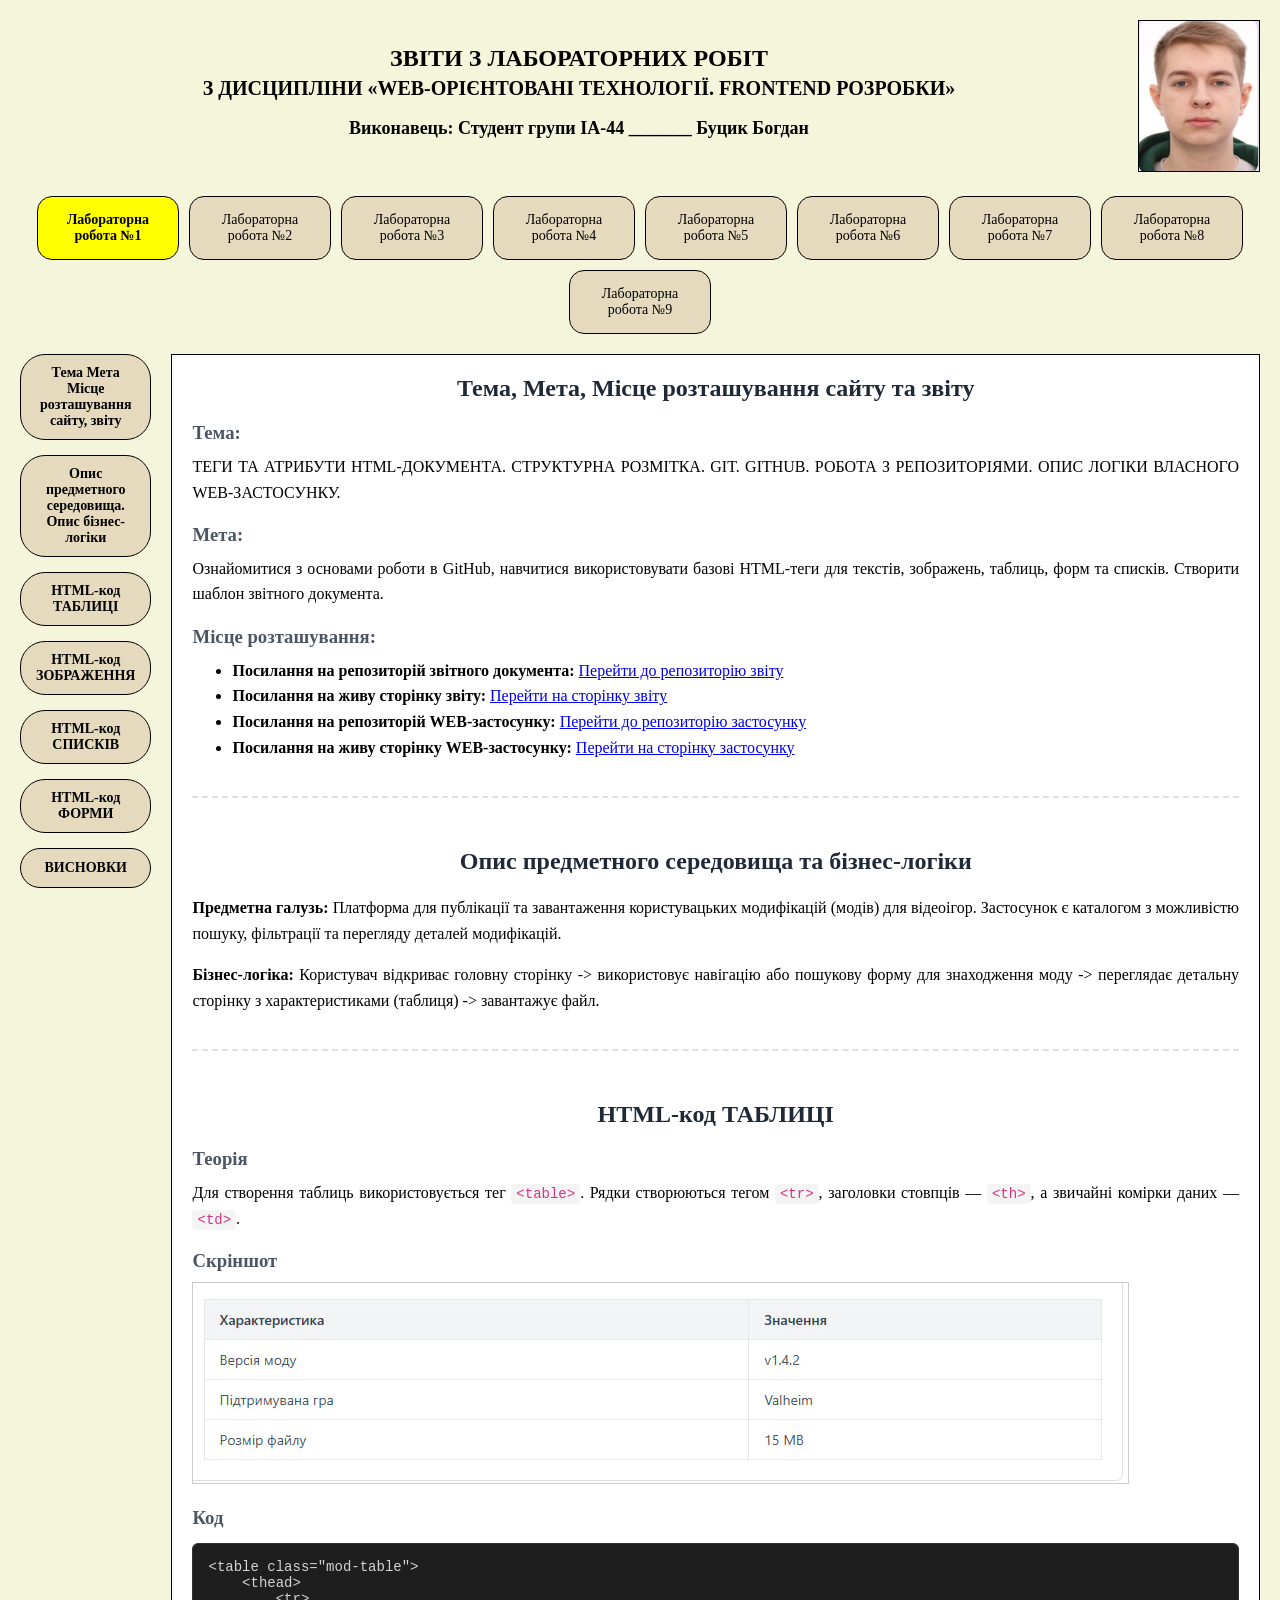
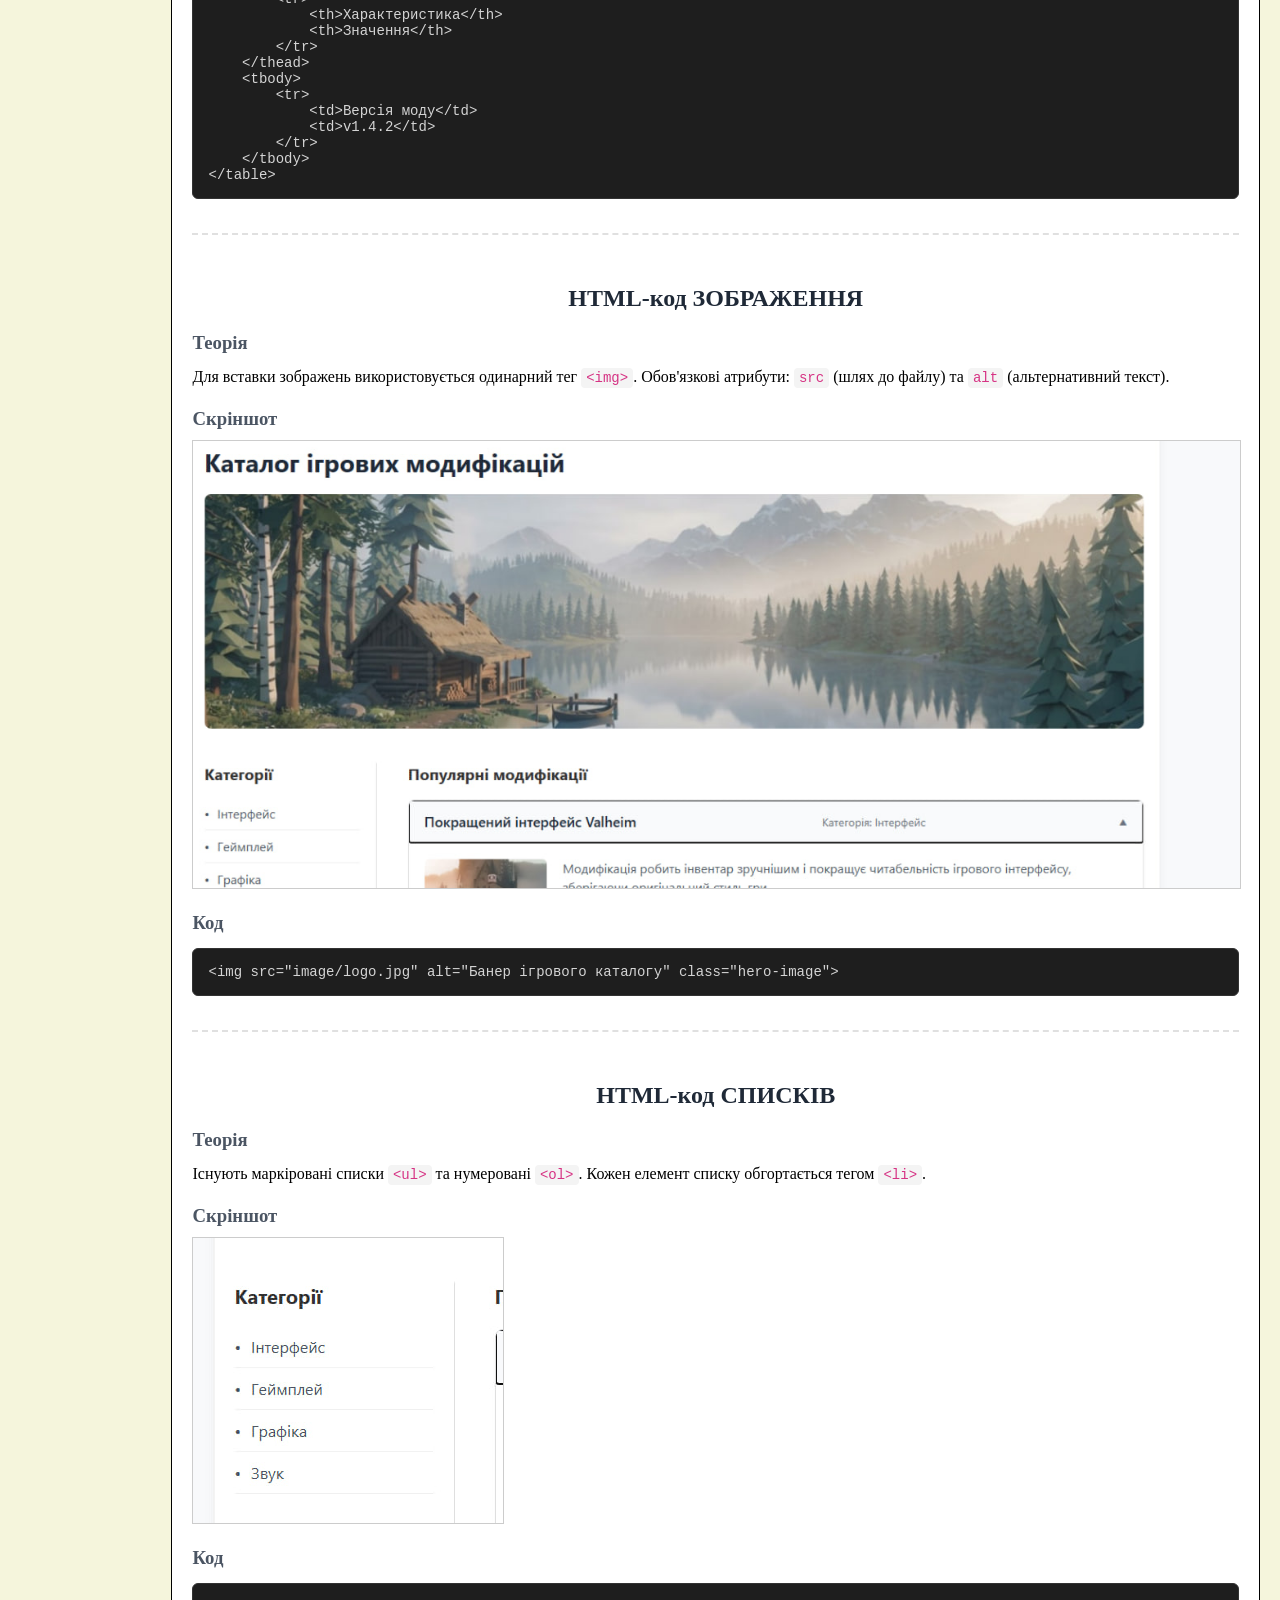
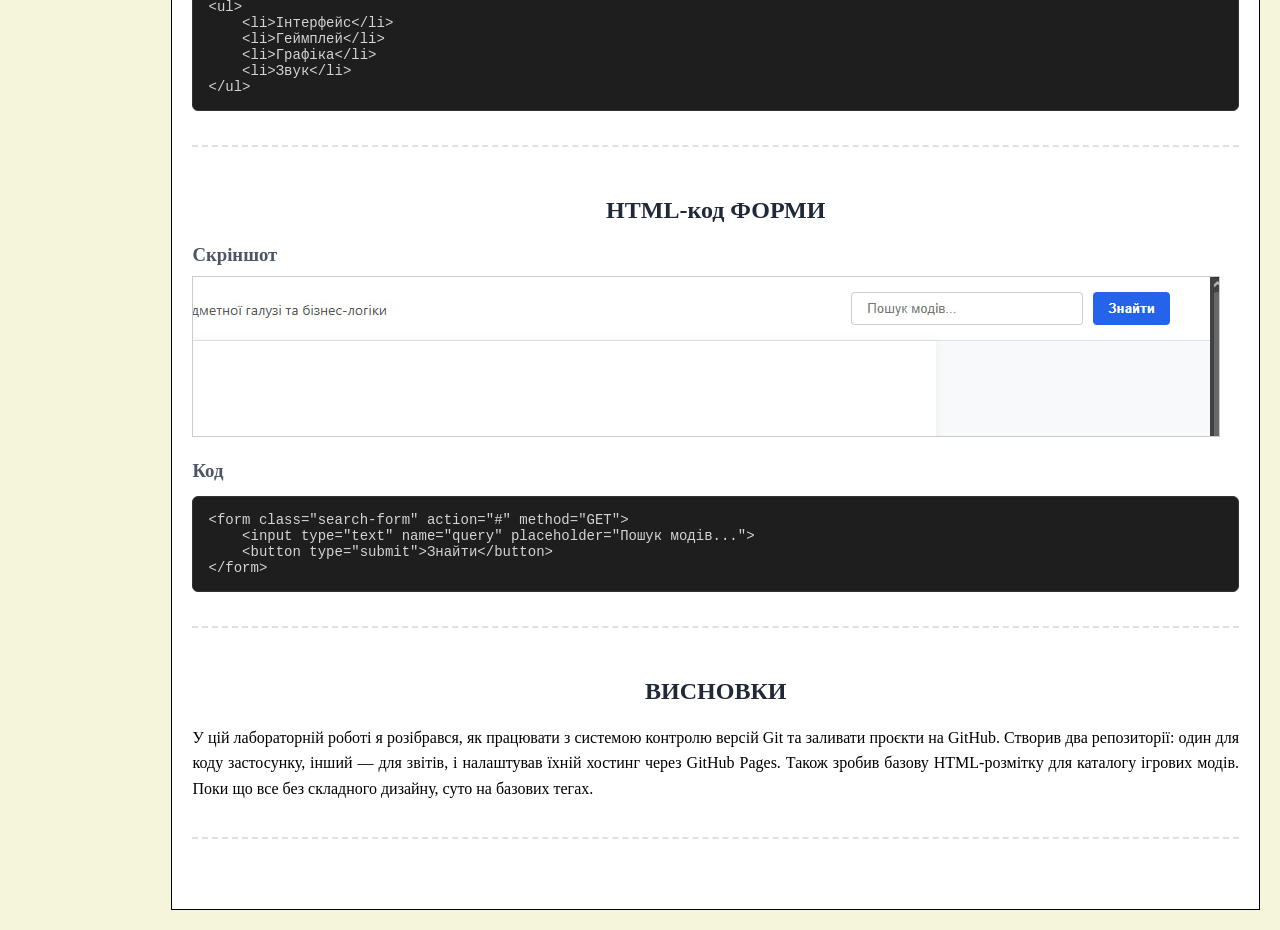
==== commit 2905602d: "fix fetch paths and styles" ====
--- a/index.html
+++ b/index.html
@@ -14,24 +14,23 @@
             <p>Виконавець: Студент групи ІА-44 _______ Буцик Богдан</p>
         </div>
         <div>
-            <div class="mockup-label">Орієнтовний макет</div>
             <img src="image/foto.jpg" alt="Фото студента" class="student-photo">
         </div>
     </header>
 
     <nav class="top-nav">
-        <a href="#" onclick="loadLab('lab1.html', this)" class="nav-btn active">Лабораторна<br>робота №1</a>
-        <a href="#" onclick="loadLab('lab2.html', this)" class="nav-btn">Лабораторна<br>робота №2</a>
-        <a href="#" class="nav-btn">Лабораторна<br>робота №3</a>
-        <a href="#" class="nav-btn">Лабораторна<br>робота №4</a>
-        <a href="#" class="nav-btn">Лабораторна<br>робота №5</a>
-        <a href="#" class="nav-btn">Лабораторна<br>робота №6</a>
-        <a href="#" class="nav-btn">Лабораторна<br>робота №7</a>
-        <a href="#" class="nav-btn">Лабораторна<br>робота №8</a>
-        <a href="#" class="nav-btn">Лабораторна<br>робота №9</a>
+        <a href="#" onclick="loadLab('./lab1.html', this)" class="nav-btn active">Лабораторна<br>робота №1</a>
+        <a href="#" onclick="loadLab('./lab2.html', this)" class="nav-btn">Лабораторна<br>робота №2</a>
+        <a href="#" onclick="loadLab('./lab3.html', this)" class="nav-btn">Лабораторна<br>робота №3</a>
+        <a href="#" onclick="loadLab('./lab4.html', this)" class="nav-btn">Лабораторна<br>робота №4</a>
+        <a href="#" onclick="loadLab('./lab5.html', this)" class="nav-btn">Лабораторна<br>робота №5</a>
+        <a href="#" onclick="loadLab('./lab6.html', this)" class="nav-btn">Лабораторна<br>робота №6</a>
+        <a href="#" onclick="loadLab('./lab7.html', this)" class="nav-btn">Лабораторна<br>робота №7</a>
+        <a href="#" onclick="loadLab('./lab8.html', this)" class="nav-btn">Лабораторна<br>робота №8</a>
+        <a href="#" onclick="loadLab('./lab9.html', this)" class="nav-btn">Лабораторна<br>робота №9</a>
     </nav>
 
-    <div id="content-area"></div>
+    <div id="content-area" class="main-layout"></div>
 
     <script src="script.js"></script>
 </body>
